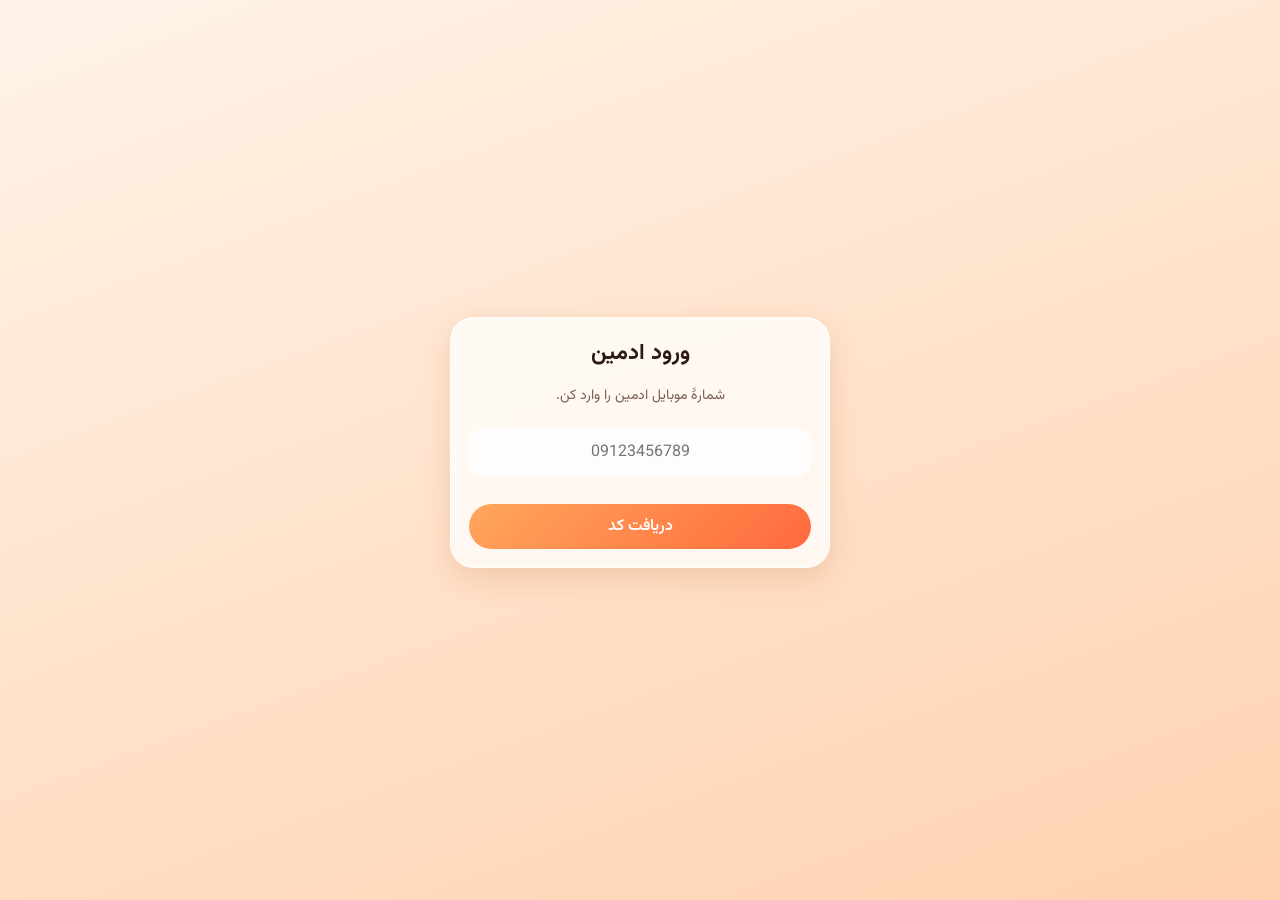
==== admin.html @ a9fef493 "Create admin.html" ====
<!DOCTYPE html>
<html lang="fa" dir="rtl">
<head>
<meta charset="utf-8">
<meta name="viewport" content="width=device-width, initial-scale=1, viewport-fit=cover">
<meta name="robots" content="noindex,nofollow">
<title>پنل ادمین Music.Arsin (نمونه)</title>
<link href="https://fonts.googleapis.com/css2?family=Vazirmatn:wght@400;600;800&display=swap" rel="stylesheet">
<style>
:root{--bg1:#fff3e8;--bg2:#ffd2b0;--ink:#2a1a12;--mut:#7a5e4f;--card:rgba(255,255,255,.75);--bd:rgba(255,255,255,.9);--or1:#ffa65c;--or2:#ff6a3d;--mint:#19c9a8;--red:#e5484d;--sh:0 10px 30px rgba(180,90,30,.18)}
@media (prefers-color-scheme:dark){:root{--bg1:#1a110d;--bg2:#2b1810;--ink:#fff1e6;--mut:#c9a995;--card:rgba(70,44,32,.7);--bd:rgba(255,200,160,.18);--sh:0 10px 30px rgba(0,0,0,.45)}}
*{box-sizing:border-box}
body{margin:0;min-height:100vh;color:var(--ink);font-family:"Vazirmatn",system-ui,sans-serif;background:linear-gradient(160deg,var(--bg1),var(--bg2));background-attachment:fixed;padding:env(safe-area-inset-top,0) 0 env(safe-area-inset-bottom,0)}
button,input,select{font:inherit;color:inherit}button{cursor:pointer;border:0}
.wrap{max-width:960px;margin:0 auto;padding:16px}
.card{background:var(--card);border:1px solid var(--bd);border-radius:24px;box-shadow:var(--sh);padding:18px;margin-bottom:16px}
.bar{display:flex;align-items:center;justify-content:space-between;gap:10px;flex-wrap:wrap}
h1{margin:0;font-size:22px}h2{margin:0 0 12px;font-size:18px}
.btn{padding:10px 20px;border-radius:999px;font-weight:600;color:#fff;background:linear-gradient(135deg,var(--or1),var(--or2));transition:transform .2s}.btn:active{transform:scale(.95)}
.btn.g{background:rgba(127,127,127,.18);color:var(--ink)}.btn.r{background:var(--red)}.btn.s{padding:6px 14px;font-size:13px}
.warn{background:rgba(229,72,77,.12);border:1px dashed var(--red);border-radius:16px;padding:10px 14px;font-size:13px;line-height:1.9;margin-bottom:16px}
.stats{display:grid;grid-template-columns:repeat(auto-fit,minmax(130px,1fr));gap:12px;margin-bottom:16px}
.stats div{text-align:center;padding:14px;border-radius:20px;background:var(--card);border:1px solid var(--bd)}.stats b{display:block;font-size:26px;color:var(--or2)}.stats span{font-size:13px;color:var(--mut)}
.tabs{display:flex;gap:8px;margin-bottom:14px}.tabs button{padding:8px 18px;border-radius:999px;background:rgba(127,127,127,.15)}.tabs .on{color:#fff;background:linear-gradient(135deg,var(--or1),var(--or2))}
form{display:grid;grid-template-columns:repeat(auto-fit,minmax(200px,1fr));gap:12px}
label{font-size:13px;color:var(--mut);display:block}
input,select{width:100%;margin-top:4px;padding:10px 14px;border-radius:14px;border:1.5px solid var(--bd);background:var(--card);outline:0}
input:focus,select:focus{border-color:var(--or2)}
.full{grid-column:1/-1}.row{display:flex;gap:8px;flex-wrap:wrap;align-items:center}
.tw{overflow-x:auto}table{width:100%;border-collapse:collapse;font-size:14px}th,td{padding:10px 8px;text-align:start;border-bottom:1px solid var(--bd);white-space:nowrap}th{color:var(--mut);font-weight:600}
.tag{padding:2px 10px;border-radius:999px;font-size:12px;background:rgba(25,201,168,.18);color:var(--mint)}.tag.off{background:rgba(127,127,127,.2);color:var(--mut)}
#gate{position:fixed;inset:0;z-index:50;display:grid;place-items:center;padding:16px;background:linear-gradient(160deg,var(--bg1),var(--bg2))}
#gate .card{width:min(380px,100%);text-align:center}
#gate input{text-align:center;margin:8px 0}#code{letter-spacing:8px;font-size:22px;font-weight:800}
.err{color:var(--red);font-size:13px;min-height:20px}.demo{font-size:13px;color:var(--mint);margin:6px 0}
[hidden]{display:none!important}
</style>
</head>
<body>
<div id="gate"><div class="card">
  <h1>ورود ادمین</h1>
  <p style="color:var(--mut);font-size:14px">شمارهٔ موبایل ادمین را وارد کن.</p>
  <div id="s1"><input id="ph" dir="ltr" inputmode="numeric" placeholder="09123456789"><div class="err" id="e1"></div><button class="btn" id="go" style="width:100%">دریافت کد</button></div>
  <div id="s2" hidden><div class="demo">کد آزمایشی: <b id="dc"></b></div><input id="code" dir="ltr" inputmode="numeric" maxlength="5" placeholder="•••••"><div class="err" id="e2"></div><button class="btn" id="ok" style="width:100%">تأیید و ورود</button></div>
</div></div>

<div class="wrap" id="app" hidden>
  <div class="card bar"><h1>پنل ادمین Music.Arsin</h1><button class="btn g s" id="out">خروج</button></div>
  <div class="warn">⚠️ این نسخهٔ <b>نمونه و ظاهری</b> است. اطلاعات فقط در همین مرورگر ذخیره می‌شود و روی سایت اصلی اثری ندارد. این صفحه روی گیت‌هاب امنیت واقعی ندارد؛ پنل واقعی باید روی سرور خودت اجرا شود.</div>
  <div class="stats"><div><b id="n1">0</b><span>کل محصولات</span></div><div><b id="n2">0</b><span>منتشرشده</span></div><div><b id="n3">0</b><span>سفارش نمونه</span></div></div>
  <div class="tabs"><button class="on" data-t="p">محصولات</button><button data-t="o">سفارش‌ها</button></div>

  <div id="tp">
    <div class="card"><h2 id="ft">افزودن نت جدید</h2>
      <form id="f">
        <label>عنوان فارسی<input id="fa" required maxlength="80"></label>
        <label>عنوان انگلیسی<input id="en" dir="ltr" maxlength="80"></label>
        <label>ساز<select id="ins"><option value="piano">پیانو</option><option value="guitar">گیتار</option><option value="drums">درام</option><option value="violin">ویولن</option></select></label>
        <label>سطح<select id="lv"><option value="0">مبتدی</option><option value="1">متوسط</option><option value="2">پیشرفته</option></select></label>
        <label>قیمت (تومان)<input id="pr" type="number" min="0" step="1000" required></label>
        <label>پیش‌نمایش (تصویر)<input id="f1" type="file" accept="image/*"></label>
        <label>فایل نت (PDF)<input id="f2" type="file" accept="application/pdf"></label>
        <label>ویدیوی آموزشی<input id="f3" type="file" accept="video/*"></label>
        <label class="row"><input id="pub" type="checkbox" checked style="width:auto;margin:0"> منتشر شود</label>
        <div class="full row"><button class="btn" type="submit">ذخیره</button><button class="btn g" type="button" id="cl">انصراف</button></div>
      </form>
      <p style="font-size:12px;color:var(--mut);margin:10px 0 0">در این نمونه فقط نام فایل‌ها ثبت می‌شود و خود فایل‌ها جایی آپلود نمی‌شوند.</p>
    </div>
    <div class="card tw"><h2>فهرست محصولات</h2><table><thead><tr><th>عنوان</th><th>ساز</th><th>سطح</th><th>قیمت</th><th>فایل‌ها</th><th>وضعیت</th><th></th></tr></thead><tbody id="tb"></tbody></table></div>
  </div>

  <div id="to" hidden><div class="card tw"><h2>سفارش‌ها (نمونه)</h2><table><thead><tr><th>شماره</th><th>مشتری</th><th>محصول</th><th>مبلغ</th><th>وضعیت</th></tr></thead><tbody id="ob"></tbody></table></div></div>
</div>

<script>
// شمارهٔ ادمین را اینجا بنویس (فقط برای نمونه؛ هر کسی کد صفحه را می‌خواند می‌تواند آن را ببیند)
var ADMIN_PHONES=["09120000000"];
var INS={piano:"پیانو",guitar:"گیتار",drums:"درام",violin:"ویولن"},LVN=["مبتدی","متوسط","پیشرفته"];
var $=function(s){return document.querySelector(s)},nf=new Intl.NumberFormat("fa-IR"),MEM={};
function sg(k){try{var v=localStorage.getItem(k);if(v!==null)return v}catch(e){}return MEM[k]||null}
function ss(k,v){MEM[k]=v;try{localStorage.setItem(k,v)}catch(e){}}
function he(s){return String(s).replace(/[&<>"']/g,function(c){return "&#"+c.charCodeAt(0)+";"})}
function ln(v){return String(v).replace(/[۰-۹]/g,function(d){return d.charCodeAt(0)-1776}).replace(/[٠-٩]/g,function(d){return d.charCodeAt(0)-1632}).replace(/\D/g,"")}
var P=[];try{P=JSON.parse(sg("adm_products")||"null")}catch(e){}
if(!Array.isArray(P))P=[{id:1,fa:"اتود مهتاب",en:"Moonlit Etude",ins:"piano",lv:0,pr:149000,pub:1,fl:[]},{id:2,fa:"غروب ساحل",en:"Beach Sunset",ins:"guitar",lv:0,pr:129000,pub:1,fl:[]},{id:3,fa:"ضرب اول",en:"First Beat",ins:"drums",lv:0,pr:99000,pub:0,fl:[]}];
var ORD=[[1001,"۰۹۱۲…۱۲۳۴","اتود مهتاب",149000,"پرداخت‌شده"],[1002,"۰۹۳۵…۵۶۷۸","غروب ساحل",129000,"پرداخت‌شده"],[1003,"۰۹۰۱…۹۹۰۰","ضرب اول",99000,"در انتظار"]];
var EID=null;
function save(){ss("adm_products",JSON.stringify(P))}
function draw(){
  $("#tb").innerHTML=P.map(function(p){return '<tr><td>'+he(p.fa)+'</td><td>'+INS[p.ins]+'</td><td>'+LVN[p.lv]+'</td><td>'+nf.format(p.pr)+'</td><td>'+(p.fl.length?he(p.fl.join("، ")):"—")+'</td><td><span class="tag '+(p.pub?"":"off")+'">'+(p.pub?"منتشر":"پیش‌نویس")+'</span></td><td class="row"><button class="btn g s" data-e="'+p.id+'">ویرایش</button><button class="btn r s" data-d="'+p.id+'">حذف</button></td></tr>'}).join("")||'<tr><td colspan="7">هنوز محصولی نیست.</td></tr>';
  $("#ob").innerHTML=ORD.map(function(o){return '<tr><td>'+nf.format(o[0])+'</td><td>'+o[1]+'</td><td>'+o[2]+'</td><td>'+nf.format(o[3])+'</td><td><span class="tag '+(o[4]=="پرداخت‌شده"?"":"off")+'">'+o[4]+'</span></td></tr>'}).join("");
  $("#n1").textContent=nf.format(P.length);$("#n2").textContent=nf.format(P.filter(function(p){return p.pub}).length);$("#n3").textContent=nf.format(ORD.length)}
function reset(){EID=null;$("#f").reset();$("#ft").textContent="افزودن نت جدید"}
$("#f").addEventListener("submit",function(e){e.preventDefault();
  var fl=[];["f1","f2","f3"].forEach(function(id){var f=$("#"+id).files[0];if(f)fl.push(f.name)});
  var o={fa:$("#fa").value.trim(),en:$("#en").value.trim(),ins:$("#ins").value,lv:+$("#lv").value,pr:Math.max(0,+$("#pr").value||0),pub:$("#pub").checked?1:0,fl:fl};
  if(EID){var p=P.filter(function(x){return x.id==EID})[0];if(p){if(!fl.length)o.fl=p.fl;for(var k in o)p[k]=o[k]}}
  else{o.id=Date.now();P.push(o)}
  save();reset();draw()});
$("#cl").onclick=reset;
document.addEventListener("click",function(e){var b=e.target.closest("[data-e],[data-d]");
  if(b&&b.dataset.d&&confirm("این محصول حذف شود؟")){P=P.filter(function(x){return x.id!=b.dataset.d});save();draw()}
  else if(b&&b.dataset.e){var p=P.filter(function(x){return x.id==b.dataset.e})[0];if(!p)return;EID=p.id;$("#fa").value=p.fa;$("#en").value=p.en;$("#ins").value=p.ins;$("#lv").value=p.lv;$("#pr").value=p.pr;$("#pub").checked=!!p.pub;$("#ft").textContent="ویرایش نت";scrollTo({top:0,behavior:"smooth"})}
  var t=e.target.closest("[data-t]");if(t){document.querySelectorAll(".tabs button").forEach(function(x){x.classList.toggle("on",x===t)});$("#tp").hidden=t.dataset.t!="p";$("#to").hidden=t.dataset.t!="o"}});
/* ورود آزمایشی */
var CODE="",PH="";
function show(){$("#gate").hidden=true;$("#app").hidden=false;draw()}
if(sessionStorage&&sessionStorage.getItem("adm_ok")=="1")try{show()}catch(e){}
$("#go").onclick=function(){var p=ln($("#ph").value);if(ADMIN_PHONES.indexOf(p)<0){$("#e1").textContent="این شماره ادمین نیست.";return}
  PH=p;CODE=String(Math.floor(10000+Math.random()*90000));$("#dc").textContent=CODE;$("#s1").hidden=true;$("#s2").hidden=false;$("#e1").textContent="";$("#code").focus()};
$("#ok").onclick=function(){if(ln($("#code").value)==CODE){try{sessionStorage.setItem("adm_ok","1")}catch(e){}show()}else{$("#e2").textContent="کد اشتباه است.";$("#code").value=""}};
$("#code").addEventListener("input",function(){if(ln(this.value).length==5)$("#ok").click()});
$("#out").onclick=function(){try{sessionStorage.removeItem("adm_ok")}catch(e){}location.reload()};
</script>
</body>
</html>
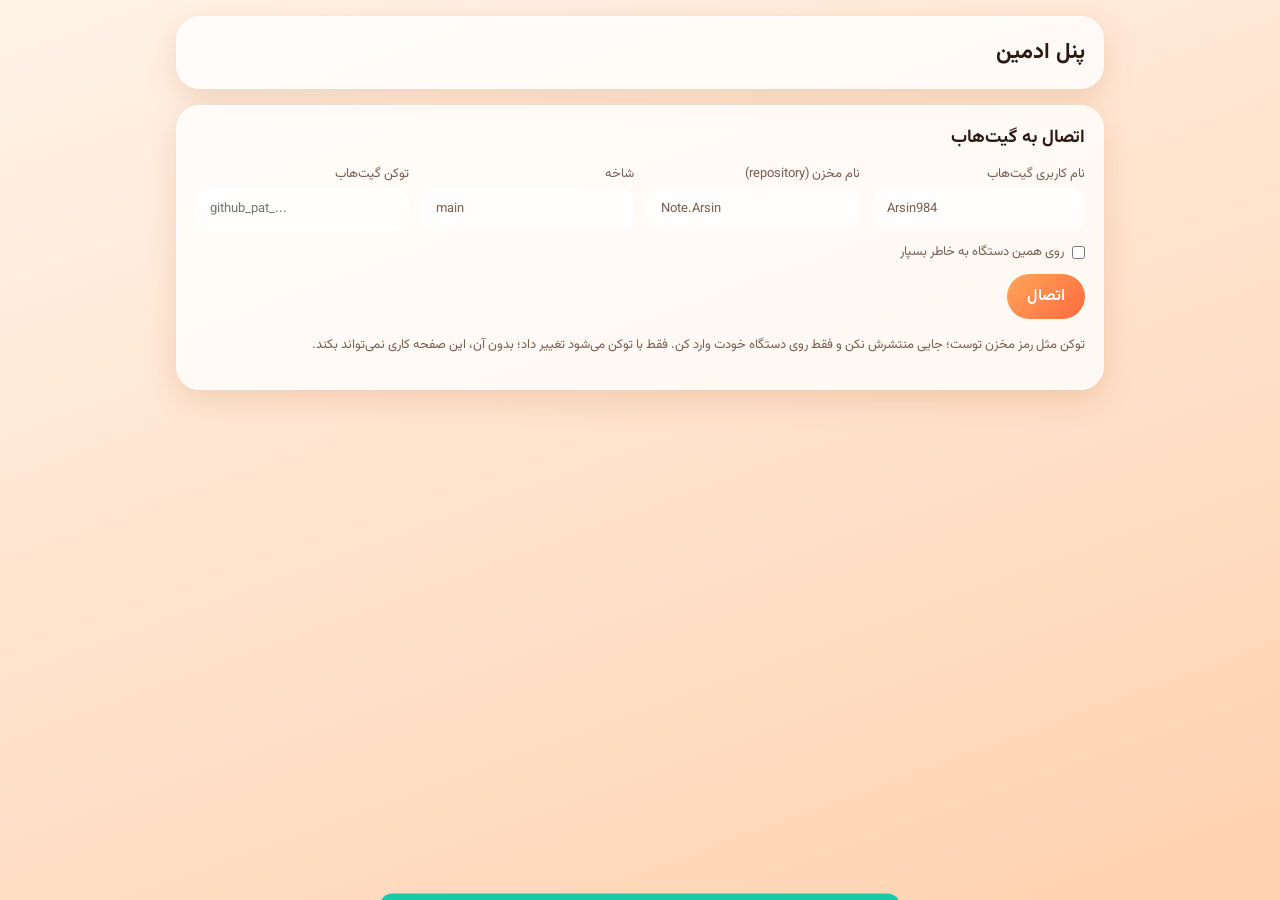
==== commit 84a30479: "Update admin.html" ====
--- a/admin.html
+++ b/admin.html
@@ -4,113 +4,138 @@
 <meta charset="utf-8">
 <meta name="viewport" content="width=device-width, initial-scale=1, viewport-fit=cover">
 <meta name="robots" content="noindex,nofollow">
-<title>پنل ادمین Music.Arsin (نمونه)</title>
+<title>پنل ادمین</title>
 <link href="https://fonts.googleapis.com/css2?family=Vazirmatn:wght@400;600;800&display=swap" rel="stylesheet">
 <style>
-:root{--bg1:#fff3e8;--bg2:#ffd2b0;--ink:#2a1a12;--mut:#7a5e4f;--card:rgba(255,255,255,.75);--bd:rgba(255,255,255,.9);--or1:#ffa65c;--or2:#ff6a3d;--mint:#19c9a8;--red:#e5484d;--sh:0 10px 30px rgba(180,90,30,.18)}
-@media (prefers-color-scheme:dark){:root{--bg1:#1a110d;--bg2:#2b1810;--ink:#fff1e6;--mut:#c9a995;--card:rgba(70,44,32,.7);--bd:rgba(255,200,160,.18);--sh:0 10px 30px rgba(0,0,0,.45)}}
+:root{--bg1:#fff3e8;--bg2:#ffd2b0;--ink:#2a1a12;--mut:#7a5e4f;--card:rgba(255,255,255,.78);--bd:rgba(255,255,255,.9);--or1:#ffa65c;--or2:#ff6a3d;--mint:#19c9a8;--red:#e5484d;--sh:0 10px 30px rgba(180,90,30,.18)}
+@media (prefers-color-scheme:dark){:root{--bg1:#1a110d;--bg2:#2b1810;--ink:#fff1e6;--mut:#c9a995;--card:rgba(70,44,32,.75);--bd:rgba(255,200,160,.18);--sh:0 10px 30px rgba(0,0,0,.45)}}
 *{box-sizing:border-box}
 body{margin:0;min-height:100vh;color:var(--ink);font-family:"Vazirmatn",system-ui,sans-serif;background:linear-gradient(160deg,var(--bg1),var(--bg2));background-attachment:fixed;padding:env(safe-area-inset-top,0) 0 env(safe-area-inset-bottom,0)}
-button,input,select{font:inherit;color:inherit}button{cursor:pointer;border:0}
+button,input,select,textarea{font:inherit;color:inherit}button{cursor:pointer;border:0}
 .wrap{max-width:960px;margin:0 auto;padding:16px}
 .card{background:var(--card);border:1px solid var(--bd);border-radius:24px;box-shadow:var(--sh);padding:18px;margin-bottom:16px}
 .bar{display:flex;align-items:center;justify-content:space-between;gap:10px;flex-wrap:wrap}
 h1{margin:0;font-size:22px}h2{margin:0 0 12px;font-size:18px}
 .btn{padding:10px 20px;border-radius:999px;font-weight:600;color:#fff;background:linear-gradient(135deg,var(--or1),var(--or2));transition:transform .2s}.btn:active{transform:scale(.95)}
 .btn.g{background:rgba(127,127,127,.18);color:var(--ink)}.btn.r{background:var(--red)}.btn.s{padding:6px 14px;font-size:13px}
-.warn{background:rgba(229,72,77,.12);border:1px dashed var(--red);border-radius:16px;padding:10px 14px;font-size:13px;line-height:1.9;margin-bottom:16px}
-.stats{display:grid;grid-template-columns:repeat(auto-fit,minmax(130px,1fr));gap:12px;margin-bottom:16px}
-.stats div{text-align:center;padding:14px;border-radius:20px;background:var(--card);border:1px solid var(--bd)}.stats b{display:block;font-size:26px;color:var(--or2)}.stats span{font-size:13px;color:var(--mut)}
 .tabs{display:flex;gap:8px;margin-bottom:14px}.tabs button{padding:8px 18px;border-radius:999px;background:rgba(127,127,127,.15)}.tabs .on{color:#fff;background:linear-gradient(135deg,var(--or1),var(--or2))}
-form{display:grid;grid-template-columns:repeat(auto-fit,minmax(200px,1fr));gap:12px}
+form{display:grid;grid-template-columns:repeat(auto-fit,minmax(210px,1fr));gap:12px}
 label{font-size:13px;color:var(--mut);display:block}
-input,select{width:100%;margin-top:4px;padding:10px 14px;border-radius:14px;border:1.5px solid var(--bd);background:var(--card);outline:0}
-input:focus,select:focus{border-color:var(--or2)}
+input,select,textarea{width:100%;margin-top:4px;padding:10px 14px;border-radius:14px;border:1.5px solid var(--bd);background:var(--card);outline:0}
+textarea{min-height:90px;resize:vertical}
+input:focus,select:focus,textarea:focus{border-color:var(--or2)}
 .full{grid-column:1/-1}.row{display:flex;gap:8px;flex-wrap:wrap;align-items:center}
 .tw{overflow-x:auto}table{width:100%;border-collapse:collapse;font-size:14px}th,td{padding:10px 8px;text-align:start;border-bottom:1px solid var(--bd);white-space:nowrap}th{color:var(--mut);font-weight:600}
 .tag{padding:2px 10px;border-radius:999px;font-size:12px;background:rgba(25,201,168,.18);color:var(--mint)}.tag.off{background:rgba(127,127,127,.2);color:var(--mut)}
-#gate{position:fixed;inset:0;z-index:50;display:grid;place-items:center;padding:16px;background:linear-gradient(160deg,var(--bg1),var(--bg2))}
-#gate .card{width:min(380px,100%);text-align:center}
-#gate input{text-align:center;margin:8px 0}#code{letter-spacing:8px;font-size:22px;font-weight:800}
-.err{color:var(--red);font-size:13px;min-height:20px}.demo{font-size:13px;color:var(--mint);margin:6px 0}
+.th{width:44px;height:44px;border-radius:10px;object-fit:cover;vertical-align:middle}
+.help{font-size:13px;color:var(--mut);line-height:2}
+.msg{position:fixed;inset-inline:16px;bottom:calc(env(safe-area-inset-bottom,0px) + 16px);max-width:520px;margin-inline:auto;padding:12px 18px;border-radius:18px;background:var(--mint);color:#fff;font-weight:600;text-align:center;transform:translateY(140%);transition:transform .4s;z-index:9}
+.msg.show{transform:none}.msg.bad{background:var(--red)}
 [hidden]{display:none!important}
 </style>
 </head>
 <body>
-<div id="gate"><div class="card">
-  <h1>ورود ادمین</h1>
-  <p style="color:var(--mut);font-size:14px">شمارهٔ موبایل ادمین را وارد کن.</p>
-  <div id="s1"><input id="ph" dir="ltr" inputmode="numeric" placeholder="09123456789"><div class="err" id="e1"></div><button class="btn" id="go" style="width:100%">دریافت کد</button></div>
-  <div id="s2" hidden><div class="demo">کد آزمایشی: <b id="dc"></b></div><input id="code" dir="ltr" inputmode="numeric" maxlength="5" placeholder="•••••"><div class="err" id="e2"></div><button class="btn" id="ok" style="width:100%">تأیید و ورود</button></div>
-</div></div>
+<div class="wrap">
+  <div class="card bar"><h1>پنل ادمین</h1><span class="help" id="who"></span></div>
 
-<div class="wrap" id="app" hidden>
-  <div class="card bar"><h1>پنل ادمین Music.Arsin</h1><button class="btn g s" id="out">خروج</button></div>
-  <div class="warn">⚠️ این نسخهٔ <b>نمونه و ظاهری</b> است. اطلاعات فقط در همین مرورگر ذخیره می‌شود و روی سایت اصلی اثری ندارد. این صفحه روی گیت‌هاب امنیت واقعی ندارد؛ پنل واقعی باید روی سرور خودت اجرا شود.</div>
-  <div class="stats"><div><b id="n1">0</b><span>کل محصولات</span></div><div><b id="n2">0</b><span>منتشرشده</span></div><div><b id="n3">0</b><span>سفارش نمونه</span></div></div>
-  <div class="tabs"><button class="on" data-t="p">محصولات</button><button data-t="o">سفارش‌ها</button></div>
-
-  <div id="tp">
-    <div class="card"><h2 id="ft">افزودن نت جدید</h2>
-      <form id="f">
-        <label>عنوان فارسی<input id="fa" required maxlength="80"></label>
-        <label>عنوان انگلیسی<input id="en" dir="ltr" maxlength="80"></label>
-        <label>ساز<select id="ins"><option value="piano">پیانو</option><option value="guitar">گیتار</option><option value="drums">درام</option><option value="violin">ویولن</option></select></label>
-        <label>سطح<select id="lv"><option value="0">مبتدی</option><option value="1">متوسط</option><option value="2">پیشرفته</option></select></label>
-        <label>قیمت (تومان)<input id="pr" type="number" min="0" step="1000" required></label>
-        <label>پیش‌نمایش (تصویر)<input id="f1" type="file" accept="image/*"></label>
-        <label>فایل نت (PDF)<input id="f2" type="file" accept="application/pdf"></label>
-        <label>ویدیوی آموزشی<input id="f3" type="file" accept="video/*"></label>
-        <label class="row"><input id="pub" type="checkbox" checked style="width:auto;margin:0"> منتشر شود</label>
-        <div class="full row"><button class="btn" type="submit">ذخیره</button><button class="btn g" type="button" id="cl">انصراف</button></div>
-      </form>
-      <p style="font-size:12px;color:var(--mut);margin:10px 0 0">در این نمونه فقط نام فایل‌ها ثبت می‌شود و خود فایل‌ها جایی آپلود نمی‌شوند.</p>
-    </div>
-    <div class="card tw"><h2>فهرست محصولات</h2><table><thead><tr><th>عنوان</th><th>ساز</th><th>سطح</th><th>قیمت</th><th>فایل‌ها</th><th>وضعیت</th><th></th></tr></thead><tbody id="tb"></tbody></table></div>
+  <div class="card" id="cn">
+    <h2>اتصال به گیت‌هاب</h2>
+    <form id="cf">
+      <label>نام کاربری گیت‌هاب<input id="o" dir="ltr" value="Arsin984"></label>
+      <label>نام مخزن (repository)<input id="r" dir="ltr" value="Note.Arsin"></label>
+      <label>شاخه<input id="b" dir="ltr" value="main"></label>
+      <label>توکن گیت‌هاب<input id="t" dir="ltr" type="password" autocomplete="off" placeholder="github_pat_..."></label>
+      <label class="row full"><input id="rm" type="checkbox" style="width:auto;margin:0"> روی همین دستگاه به خاطر بسپار</label>
+      <div class="full"><button class="btn" type="submit">اتصال</button></div>
+    </form>
+    <p class="help">توکن مثل رمز مخزن توست؛ جایی منتشرش نکن و فقط روی دستگاه خودت وارد کن. فقط با توکن می‌شود تغییر داد؛ بدون آن، این صفحه کاری نمی‌تواند بکند.</p>
   </div>
 
-  <div id="to" hidden><div class="card tw"><h2>سفارش‌ها (نمونه)</h2><table><thead><tr><th>شماره</th><th>مشتری</th><th>محصول</th><th>مبلغ</th><th>وضعیت</th></tr></thead><tbody id="ob"></tbody></table></div></div>
+  <div id="app" hidden>
+    <div class="tabs"><button class="on" data-t="p">محصولات</button><button data-t="s">تنظیمات سایت</button></div>
+
+    <div id="tp">
+      <div class="card"><h2 id="ft">افزودن نت جدید</h2>
+        <form id="f">
+          <label>عنوان فارسی<input id="fa" required maxlength="80"></label>
+          <label>عنوان انگلیسی<input id="en" dir="ltr" maxlength="80"></label>
+          <label>ساز<select id="ins"><option value="piano">پیانو</option><option value="guitar">گیتار</option><option value="drums">درام</option><option value="violin">ویولن</option></select></label>
+          <label>سطح<select id="lv"><option value="0">مبتدی</option><option value="1">متوسط</option><option value="2">پیشرفته</option></select></label>
+          <label>قیمت (تومان)<input id="pr" type="number" min="0" step="1000" required></label>
+          <label>عکس پیش‌نمایش<input id="im" type="file" accept="image/*"></label>
+          <label class="full">لینک ویدیوی آموزشی (یوتیوب، آپارات یا mp4؛ باید با https شروع شود)<input id="vd" dir="ltr" placeholder="https://www.aparat.com/v/..."></label>
+          <label class="full">توضیح فارسی<textarea id="df"></textarea></label>
+          <label class="full">توضیح انگلیسی<textarea id="de" dir="ltr"></textarea></label>
+          <label class="row"><input id="pub" type="checkbox" checked style="width:auto;margin:0"> منتشر شود</label>
+          <div class="full row"><button class="btn" type="submit">ذخیره و انتشار</button><button class="btn g" type="button" id="cl">انصراف</button></div>
+        </form>
+        <p class="help">با هر ذخیره، تغییرات مستقیم داخل مخزن گیت‌هاب ثبت می‌شود و بعد از ۱ تا ۳ دقیقه روی سایت دیده می‌شود. همهٔ فایل‌های این مخزن عمومی‌اند؛ چیزی که نباید دیده شود اینجا نگذار.</p>
+      </div>
+      <div class="card tw"><h2>فهرست محصولات</h2><table><thead><tr><th></th><th>عنوان</th><th>ساز</th><th>سطح</th><th>قیمت</th><th>وضعیت</th><th></th></tr></thead><tbody id="tb"></tbody></table></div>
+    </div>
+
+    <div id="ts" hidden><div class="card"><h2>تنظیمات سایت</h2>
+      <form id="sf">
+        <label>نام سایت<input id="sn" maxlength="40"></label>
+        <label>لوگو (عکس)<input id="lg" type="file" accept="image/*"></label>
+        <label class="full">عنوان صفحهٔ اول (فارسی)<input id="h1f" maxlength="120"></label>
+        <label class="full">توضیح صفحهٔ اول (فارسی)<textarea id="h2f"></textarea></label>
+        <label class="full">عنوان صفحهٔ اول (انگلیسی)<input id="h1e" dir="ltr" maxlength="120"></label>
+        <label class="full">توضیح صفحهٔ اول (انگلیسی)<textarea id="h2e" dir="ltr"></textarea></label>
+        <label>اینستاگرام (نام کاربری)<input id="ig" dir="ltr"></label>
+        <label>تلگرام (نام کاربری)<input id="tg" dir="ltr"></label>
+        <label>ایمیل<input id="em" dir="ltr" type="email"></label>
+        <label>تلفن<input id="ph" dir="ltr"></label>
+        <div class="full"><button class="btn" type="submit">ذخیره و انتشار</button></div>
+      </form></div></div>
+  </div>
 </div>
+<div id="st" class="msg"></div>
 
 <script>
-// شمارهٔ ادمین را اینجا بنویس (فقط برای نمونه؛ هر کسی کد صفحه را می‌خواند می‌تواند آن را ببیند)
-var ADMIN_PHONES=["09120000000"];
+var $=function(s){return document.querySelector(s)},nf=new Intl.NumberFormat("fa-IR");
 var INS={piano:"پیانو",guitar:"گیتار",drums:"درام",violin:"ویولن"},LVN=["مبتدی","متوسط","پیشرفته"];
-var $=function(s){return document.querySelector(s)},nf=new Intl.NumberFormat("fa-IR"),MEM={};
-function sg(k){try{var v=localStorage.getItem(k);if(v!==null)return v}catch(e){}return MEM[k]||null}
-function ss(k,v){MEM[k]=v;try{localStorage.setItem(k,v)}catch(e){}}
+var C={o:"",r:"",b:"main",t:""},P=[],S={},EID=null;
 function he(s){return String(s).replace(/[&<>"']/g,function(c){return "&#"+c.charCodeAt(0)+";"})}
-function ln(v){return String(v).replace(/[۰-۹]/g,function(d){return d.charCodeAt(0)-1776}).replace(/[٠-٩]/g,function(d){return d.charCodeAt(0)-1632}).replace(/\D/g,"")}
-var P=[];try{P=JSON.parse(sg("adm_products")||"null")}catch(e){}
-if(!Array.isArray(P))P=[{id:1,fa:"اتود مهتاب",en:"Moonlit Etude",ins:"piano",lv:0,pr:149000,pub:1,fl:[]},{id:2,fa:"غروب ساحل",en:"Beach Sunset",ins:"guitar",lv:0,pr:129000,pub:1,fl:[]},{id:3,fa:"ضرب اول",en:"First Beat",ins:"drums",lv:0,pr:99000,pub:0,fl:[]}];
-var ORD=[[1001,"۰۹۱۲…۱۲۳۴","اتود مهتاب",149000,"پرداخت‌شده"],[1002,"۰۹۳۵…۵۶۷۸","غروب ساحل",129000,"پرداخت‌شده"],[1003,"۰۹۰۱…۹۹۰۰","ضرب اول",99000,"در انتظار"]];
-var EID=null;
-function save(){ss("adm_products",JSON.stringify(P))}
+function msg(t,bad){var e=$("#st");e.textContent=t;e.className="msg show"+(bad?" bad":"");clearTimeout(msg.h);msg.h=setTimeout(function(){e.className="msg"},bad?7000:4000)}
+function busy(x){$("#app").style.opacity=x?.5:1;$("#app").style.pointerEvents=x?"none":""}
+function api(m,path,body){return fetch("https://api.github.com/repos/"+encodeURIComponent(C.o)+"/"+encodeURIComponent(C.r)+path,{method:m,headers:{Authorization:"Bearer "+C.t,Accept:"application/vnd.github+json"},body:body?JSON.stringify(body):undefined}).then(function(r){return r.json().then(function(j){if(!r.ok)throw new Error(j.message||("خطا "+r.status));return j})})}
+function b64(s){var b=new TextEncoder().encode(s),o="";for(var i=0;i<b.length;i+=8192)o+=String.fromCharCode.apply(null,b.subarray(i,i+8192));return btoa(o)}
+function getJson(path,def){return api("GET","/contents/"+path+"?ref="+encodeURIComponent(C.b)+"&t="+Date.now()).then(function(j){var bin=atob(j.content.replace(/\n/g,"")),u=new Uint8Array(bin.length);for(var i=0;i<bin.length;i++)u[i]=bin.charCodeAt(i);return{sha:j.sha,data:JSON.parse(new TextDecoder().decode(u))}}).catch(function(e){if(/not found/i.test(e.message))return{sha:null,data:def};throw e})}
+function putFile(path,content,sha,m){var o={message:m,content:content,branch:C.b};if(sha)o.sha=sha;return api("PUT","/contents/"+path,o)}
+function saveJson(path,obj,m){return getJson(path,null).then(function(c){return putFile(path,b64(JSON.stringify(obj,null,1)),c.sha,m)})}
+function img2b64(file,max,mime){return new Promise(function(res,rej){var fr=new FileReader();fr.onload=function(){var im=new Image();im.onload=function(){var s=Math.min(1,max/Math.max(im.width,im.height)),c=document.createElement("canvas");c.width=Math.round(im.width*s);c.height=Math.round(im.height*s);c.getContext("2d").drawImage(im,0,0,c.width,c.height);res(c.toDataURL(mime,.82).split(",")[1])};im.onerror=function(){rej(new Error("عکس خوانده نشد."))};im.src=fr.result};fr.onerror=rej;fr.readAsDataURL(file)})}
+function upImg(file,max,mime,name){return img2b64(file,max,mime).then(function(b){var p="uploads/"+name+"-"+Date.now()+(mime=="image/png"?".png":".jpg");return putFile(p,b,null,"upload "+name).then(function(){return p})})}
 function draw(){
-  $("#tb").innerHTML=P.map(function(p){return '<tr><td>'+he(p.fa)+'</td><td>'+INS[p.ins]+'</td><td>'+LVN[p.lv]+'</td><td>'+nf.format(p.pr)+'</td><td>'+(p.fl.length?he(p.fl.join("، ")):"—")+'</td><td><span class="tag '+(p.pub?"":"off")+'">'+(p.pub?"منتشر":"پیش‌نویس")+'</span></td><td class="row"><button class="btn g s" data-e="'+p.id+'">ویرایش</button><button class="btn r s" data-d="'+p.id+'">حذف</button></td></tr>'}).join("")||'<tr><td colspan="7">هنوز محصولی نیست.</td></tr>';
-  $("#ob").innerHTML=ORD.map(function(o){return '<tr><td>'+nf.format(o[0])+'</td><td>'+o[1]+'</td><td>'+o[2]+'</td><td>'+nf.format(o[3])+'</td><td><span class="tag '+(o[4]=="پرداخت‌شده"?"":"off")+'">'+o[4]+'</span></td></tr>'}).join("");
-  $("#n1").textContent=nf.format(P.length);$("#n2").textContent=nf.format(P.filter(function(p){return p.pub}).length);$("#n3").textContent=nf.format(ORD.length)}
+  $("#tb").innerHTML=P.map(function(p){return '<tr><td>'+(p.img?'<img class="th" src="../'+he(p.img)+'" alt="">':'')+'</td><td>'+he(p.fa)+'</td><td>'+INS[p.inst]+'</td><td>'+LVN[p.lv]+'</td><td>'+nf.format(p.pr)+'</td><td><span class="tag '+(p.pub?"":"off")+'">'+(p.pub?"منتشر":"پیش‌نویس")+'</span></td><td class="row"><button class="btn g s" data-e="'+p.id+'">ویرایش</button><button class="btn g s" data-v="'+p.id+'">'+(p.pub?"مخفی":"انتشار")+'</button><button class="btn r s" data-d="'+p.id+'">حذف</button></td></tr>'}).join("")||'<tr><td colspan="7">هنوز محصولی نیست.</td></tr>'}
 function reset(){EID=null;$("#f").reset();$("#ft").textContent="افزودن نت جدید"}
-$("#f").addEventListener("submit",function(e){e.preventDefault();
-  var fl=[];["f1","f2","f3"].forEach(function(id){var f=$("#"+id).files[0];if(f)fl.push(f.name)});
-  var o={fa:$("#fa").value.trim(),en:$("#en").value.trim(),ins:$("#ins").value,lv:+$("#lv").value,pr:Math.max(0,+$("#pr").value||0),pub:$("#pub").checked?1:0,fl:fl};
-  if(EID){var p=P.filter(function(x){return x.id==EID})[0];if(p){if(!fl.length)o.fl=p.fl;for(var k in o)p[k]=o[k]}}
-  else{o.id=Date.now();P.push(o)}
-  save();reset();draw()});
+function savePs(m,ok){busy(1);return saveJson("data/products.json",P,m).then(function(){msg(ok||"ذخیره شد. تا چند دقیقهٔ دیگر روی سایت دیده می‌شود.");draw()}).catch(function(e){msg("خطا: "+e.message,1)}).then(function(){busy(0)})}
+function fill(){var s=S;$("#sn").value=s.name||"";$("#h1f").value=s.h1f||"";$("#h2f").value=s.h2f||"";$("#h1e").value=s.h1e||"";$("#h2e").value=s.h2e||"";$("#ig").value=s.ig||"";$("#tg").value=s.tg||"";$("#em").value=s.em||"";$("#ph").value=s.ph||""}
+function connect(c,quiet){C=c;if(!C.o||!C.r||!C.t)return msg("همهٔ فیلدها را پر کن.",1);
+  api("GET","").then(function(){return Promise.all([getJson("data/products.json",[]),getJson("data/settings.json",{})])}).then(function(r){
+    P=Array.isArray(r[0].data)?r[0].data:[];S=r[1].data||{};fill();draw();$("#cn").hidden=true;$("#app").hidden=false;$("#who").textContent=C.o+" / "+C.r;
+    try{sessionStorage.setItem("gh",JSON.stringify(C));if($("#rm").checked)localStorage.setItem("gh",JSON.stringify(C))}catch(e){}
+    if(!quiet)msg("وصل شدی.")}).catch(function(e){msg("اتصال نشد: "+e.message,1)})}
+$("#cf").addEventListener("submit",function(e){e.preventDefault();connect({o:$("#o").value.trim(),r:$("#r").value.trim(),b:$("#b").value.trim()||"main",t:$("#t").value.trim()})});
+$("#f").addEventListener("submit",function(e){e.preventDefault();var f=$("#im").files[0],vd=$("#vd").value.trim();
+  if(vd&&!/^https:\/\//i.test(vd))return msg("لینک ویدیو باید با https شروع شود.",1);
+  var old=EID?P.filter(function(x){return x.id==EID})[0]:null,o={inst:$("#ins").value,fa:$("#fa").value.trim(),en:$("#en").value.trim(),lv:+$("#lv").value,pr:Math.max(0,+$("#pr").value||0),vd:vd,df:$("#df").value.trim(),de:$("#de").value.trim(),pub:$("#pub").checked?1:0,img:old?old.img:""};
+  busy(1);
+  (f?upImg(f,900,"image/jpeg","img"):Promise.resolve(null)).then(function(p){if(p)o.img=p;
+    if(old){for(var k in o)old[k]=o[k]}else{o.id=Date.now();P.push(o)}
+    return saveJson("data/products.json",P,"update products")}).then(function(){msg("ذخیره شد. تا چند دقیقهٔ دیگر روی سایت دیده می‌شود.");reset();draw()}).catch(function(e){msg("خطا: "+e.message,1)}).then(function(){busy(0)})});
 $("#cl").onclick=reset;
-document.addEventListener("click",function(e){var b=e.target.closest("[data-e],[data-d]");
-  if(b&&b.dataset.d&&confirm("این محصول حذف شود؟")){P=P.filter(function(x){return x.id!=b.dataset.d});save();draw()}
-  else if(b&&b.dataset.e){var p=P.filter(function(x){return x.id==b.dataset.e})[0];if(!p)return;EID=p.id;$("#fa").value=p.fa;$("#en").value=p.en;$("#ins").value=p.ins;$("#lv").value=p.lv;$("#pr").value=p.pr;$("#pub").checked=!!p.pub;$("#ft").textContent="ویرایش نت";scrollTo({top:0,behavior:"smooth"})}
-  var t=e.target.closest("[data-t]");if(t){document.querySelectorAll(".tabs button").forEach(function(x){x.classList.toggle("on",x===t)});$("#tp").hidden=t.dataset.t!="p";$("#to").hidden=t.dataset.t!="o"}});
-/* ورود آزمایشی */
-var CODE="",PH="";
-function show(){$("#gate").hidden=true;$("#app").hidden=false;draw()}
-if(sessionStorage&&sessionStorage.getItem("adm_ok")=="1")try{show()}catch(e){}
-$("#go").onclick=function(){var p=ln($("#ph").value);if(ADMIN_PHONES.indexOf(p)<0){$("#e1").textContent="این شماره ادمین نیست.";return}
-  PH=p;CODE=String(Math.floor(10000+Math.random()*90000));$("#dc").textContent=CODE;$("#s1").hidden=true;$("#s2").hidden=false;$("#e1").textContent="";$("#code").focus()};
-$("#ok").onclick=function(){if(ln($("#code").value)==CODE){try{sessionStorage.setItem("adm_ok","1")}catch(e){}show()}else{$("#e2").textContent="کد اشتباه است.";$("#code").value=""}};
-$("#code").addEventListener("input",function(){if(ln(this.value).length==5)$("#ok").click()});
-$("#out").onclick=function(){try{sessionStorage.removeItem("adm_ok")}catch(e){}location.reload()};
+$("#sf").addEventListener("submit",function(e){e.preventDefault();var f=$("#lg").files[0];busy(1);
+  (f?upImg(f,256,"image/png","logo"):Promise.resolve(null)).then(function(p){
+    S={name:$("#sn").value.trim(),logo:p||S.logo||"",h1f:$("#h1f").value.trim(),h2f:$("#h2f").value.trim(),h1e:$("#h1e").value.trim(),h2e:$("#h2e").value.trim(),ig:$("#ig").value.trim(),tg:$("#tg").value.trim(),em:$("#em").value.trim(),ph:$("#ph").value.trim()};
+    return saveJson("data/settings.json",S,"update settings")}).then(function(){msg("تنظیمات ذخیره شد. تا چند دقیقهٔ دیگر روی سایت دیده می‌شود.")}).catch(function(e){msg("خطا: "+e.message,1)}).then(function(){busy(0)})});
+document.addEventListener("click",function(e){var b=e.target.closest("[data-e],[data-d],[data-v],[data-t]");if(!b)return;
+  if(b.dataset.t){document.querySelectorAll(".tabs button").forEach(function(x){x.classList.toggle("on",x===b)});$("#tp").hidden=b.dataset.t!="p";$("#ts").hidden=b.dataset.t!="s";return}
+  var id=b.dataset.e||b.dataset.d||b.dataset.v,p=P.filter(function(x){return x.id==id})[0];if(!p)return;
+  if(b.dataset.d){if(confirm("این محصول حذف شود؟")){P=P.filter(function(x){return x.id!=id});savePs("delete product","حذف شد.")}}
+  else if(b.dataset.v){p.pub=p.pub?0:1;savePs("toggle product")}
+  else{EID=p.id;$("#fa").value=p.fa;$("#en").value=p.en||"";$("#ins").value=p.inst;$("#lv").value=p.lv;$("#pr").value=p.pr;$("#vd").value=p.vd||"";$("#df").value=p.df||"";$("#de").value=p.de||"";$("#pub").checked=!!p.pub;$("#ft").textContent="ویرایش نت";scrollTo({top:0,behavior:"smooth"})}});
+(function(){var s=null;try{s=JSON.parse(sessionStorage.getItem("gh")||localStorage.getItem("gh")||"null")}catch(e){}if(s&&s.t)connect(s,1)})();
 </script>
 </body>
 </html>
